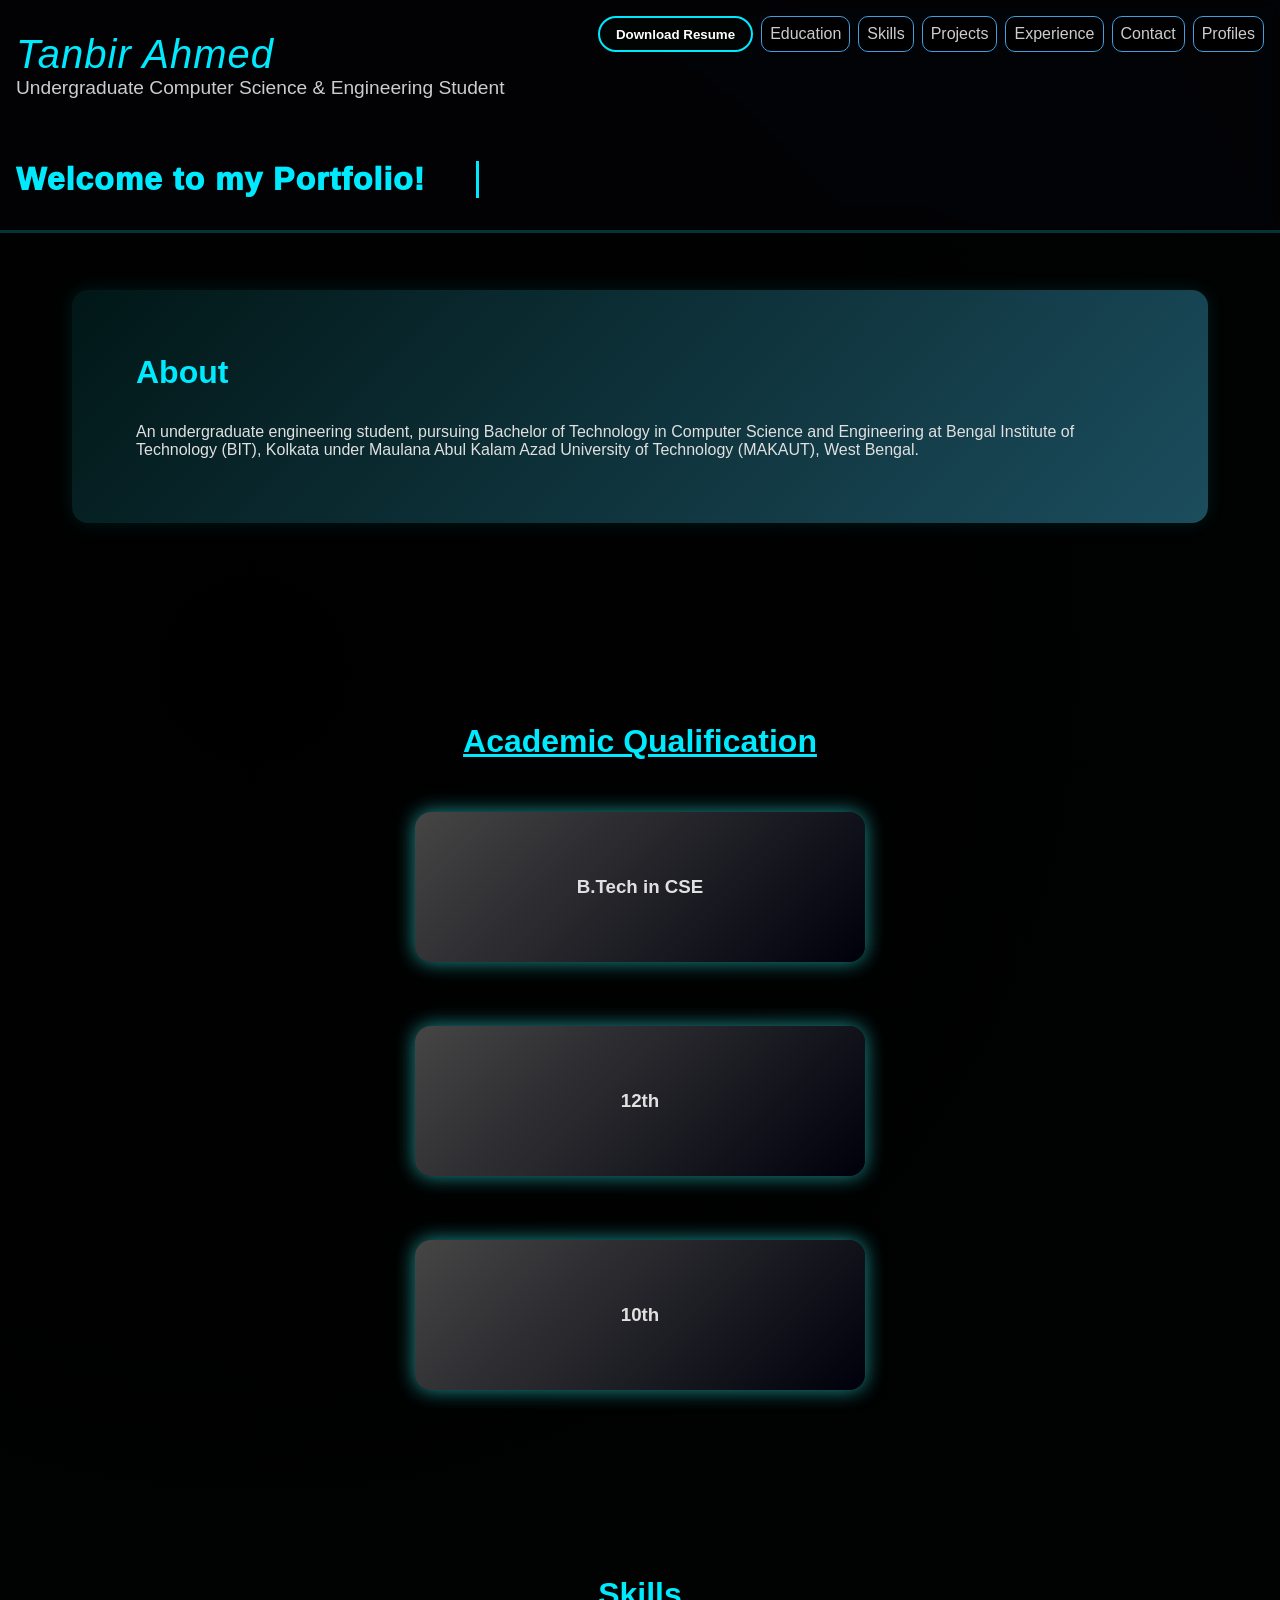
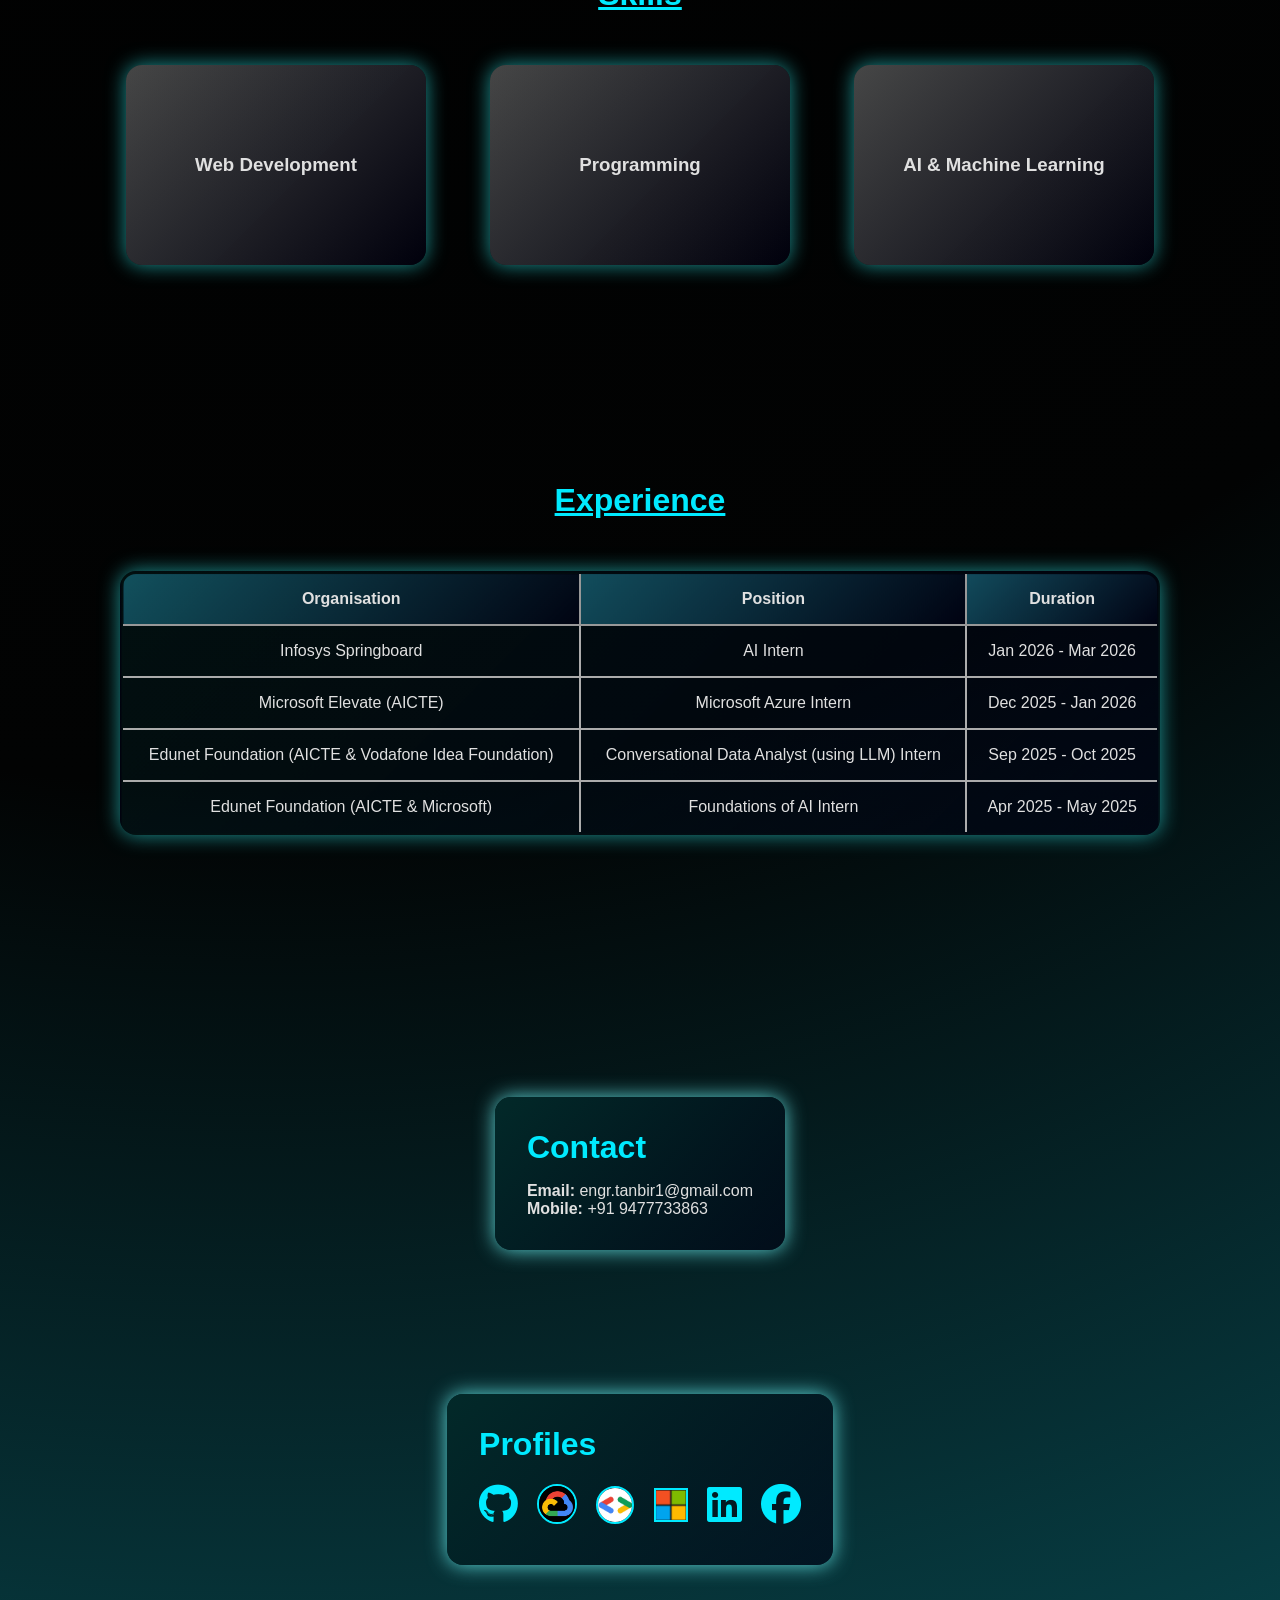
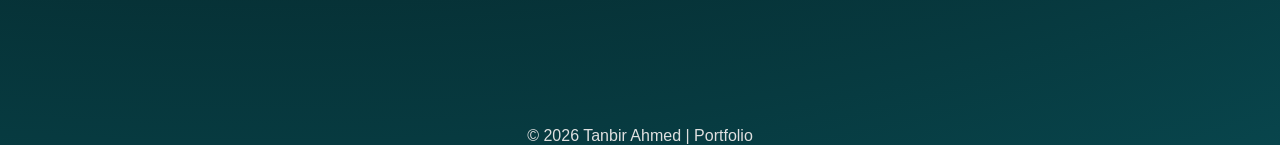
==== index.html @ 82c071a9 "Update index.html" ====
<!DOCTYPE html>
<html lang="en">
<head>
  <meta charset="UTF-8" />
  <meta name="viewport" content="width=device-width, initial-scale=1.0" />
  <title>Tanbir Ahmed | Portfolio</title>

  <!-- CSS & Libraries -->
  <link rel="stylesheet" href="style.css" />
  <link href="https://cdn.jsdelivr.net/npm/aos@2.3.4/dist/aos.css" rel="stylesheet" />
  <link rel="stylesheet" href="https://cdnjs.cloudflare.com/ajax/libs/font-awesome/6.4.0/css/all.min.css" />
</head>

<body>
  <!-- === Floating Background Effects === -->
  <!-- === HEADER === -->
  <header>
    <nav>
      <a href="Resume_Tanbir_Ahmed.pdf" class="download-btn">Download Resume</a>
      <a href="#Education" class="nav-btn">Education</a>
      <a href="#Skills" class="nav-btn">Skills</a>
      <a href="project-landing.html" class="nav-btn">Projects</a>
      <a href="#Experience" class="nav-btn">Experience</a>
      <a href="#contact" class="nav-btn">Contact</a>
      <a href="#profiles" class="nav-btn">Profiles</a>
    </nav>
    <h1>Tanbir Ahmed</h1>
    <p class="subtitle">Undergraduate Computer Science & Engineering Student</p>
    <h2 class="welcome">Welcome to my Portfolio!</h2>

  </header>

  <main>
    <!-- === ABOUT SECTION === -->
    <section id="about" data-aos="fade-up" data-aos-delay="300">
      <h2>About</h2>
      <p>
        An undergraduate engineering student, pursuing Bachelor of Technology in Computer Science and Engineering at Bengal Institute of Technology (BIT), Kolkata under Maulana Abul Kalam Azad University of Technology (MAKAUT), West Bengal.
      </p>
    </section>

    <!-- === EDUCATION === -->
    <section id="Education" data-aos="fade-up" data-aos-delay="400">
      <h2>Academic Qualification</h2>
      <div class="education-container">
        <div class="education-card" data-aos="fade-right">
          <div class="education-card-inner">
            <div class="education-card-front">
              <h3>B.Tech in CSE</h3>
            </div>
            <div class="education-card-back">
              <ul>
                <li><strong>Institute:</strong> Bengal Institute of Technology (BIT), Kolkata</li>
                <li><strong>University:</strong> Maulana Abul Kalam Azad University of Technology (MAKAUT), West Bengal</li>
                <li><strong>Passout Year:</strong> 2028</li>
                <li><strong>Grade:</strong> SGPA: 8</li>
              </ul>
            </div>
          </div>
        </div>
        <div class="education-card" data-aos="fade-left">
          <div class="education-card-inner">
            <div class="education-card-front">
              <h3>12th</h3>
            </div>
            <div class="education-card-back">
              <ul>
                <li><strong>Institute:</strong> Govt. Sponsored Multipurpose School (Boys') Taki House</li>
                <li><strong>Board:</strong> WBCHSE</li>
                <li><strong>Passout Year:</strong> 2024</li>
                <li><strong>Grade:</strong> A+ (80%)</li>
              </ul>
            </div>
          </div>
        </div>
        <div class="education-card" data-aos="fade-right">
          <div class="education-card-inner">
            <div class="education-card-front">
              <h3>10th</h3>
            </div>
            <div class="education-card-back">
              <ul>
                <li><strong>Institute:</strong> Govt. Sponsored Multipurpose School (Boys') Taki House</li>
                <li><strong>Board:</strong> WBBSE</li>
                <li><strong>Passout Year:</strong> 2022</li>
                <li><strong>Grade:</strong> AA (92.43%)</li>
              </ul>
            </div>
          </div>
        </div>
      </div>
    </section>

    <!-- === SKILLS === -->
    <section id="Skills" data-aos="fade-up" data-aos-delay="500">
      <h2>Skills</h2>
      <div class="skills-container"> 
        <div class="skill-card">
          <div class="skill-card-inner">
            <div class="skill-card-front">
              <h3>Web Development</h3>
            </div>
            <div class="skill-card-back">
              <h4>Front-End Development</h4>
              <ul>
                <li>HTML, CSS, JS</li>
                <li>Bootstrap, React</li>
                <h4>Back-End Development</h4>
                <li>Flask</li>
                <li>MySQL, SQL</li>
              </ul>
            </div>
          </div>
        </div>
        <div class="skill-card">
          <div class="skill-card-inner">
            <div class="skill-card-front">
              <h3>Programming</h3>
            </div>
            <div class="skill-card-back">
              <h4>Languages & Concepts</h4>
              <ul>
                <li>DSA with JAVA</li>
                <li>C, C++, JAVA, Python</li>
              </ul>
            </div>
          </div>
        </div>
        <div class="skill-card">
          <div class="skill-card-inner">
            <div class="skill-card-front">
              <h3>AI & Machine Learning</h3>
            </div>
            <div class="skill-card-back">
              <h4>Areas of Focus</h4>
              <ul>
                <li>Development and Applications<br> of AI & ML</li>
                <li>Python Libraries</li>
                <li>Internship Experience</li>
              </ul>
            </div>
          </div>
        </div>
        <!-- Add more cards as needed -->
      </div>
    </section>

    <!-- === EXPERIENCE === -->
    <section id="Experience" data-aos="fade-up" data-aos-delay="550">
      <h2>Experience</h2>
      <div class="table-container">
        <table>
          <thead>
            <tr>
              <th>Organisation</th>
              <th>Position</th>
              <th>Duration</th>
            </tr>
          </thead>
          <tbody>
            <tr>
              <td>Infosys Springboard</td>
              <td>AI Intern</td>
              <td>Jan 2026 - Mar 2026</td>
            </tr>
            <tr>
              <td>Microsoft Elevate (AICTE)</td>
              <td>Microsoft Azure Intern</td>
              <td>Dec 2025 - Jan 2026</td>
            </tr>
            <tr>
              <td>Edunet Foundation (AICTE & Vodafone Idea Foundation)</td>
              <td>Conversational Data Analyst (using LLM) Intern</td>
              <td>Sep 2025 - Oct 2025</td>
            </tr>
            <tr>
              <td>Edunet Foundation (AICTE & Microsoft)</td>
              <td>Foundations of AI Intern</td>
              <td>Apr 2025 - May 2025</td>
            </tr>
          </tbody>
        </table>
      </div>
    </section>

    <!-- === CONTACT & PROFILES CONTAINER === -->
    <div class="card-container">
      <!-- === CONTACT CARD === -->
      <section id="contact" class="card" data-aos="fade-right" data-aos-delay="600">
        <h2>Contact</h2>
        <ul>
          <li><strong>Email:</strong> engr.tanbir1@gmail.com</li>
          <li><strong>Mobile:</strong> +91 9477733863</li>
        </ul>
      </section>
      <!-- === PROFILES CARD === --> 
      <section id="profiles" class="card" data-aos="fade-left" data-aos-delay="600">
        <h2>Profiles</h2>
        <div class="dev-profiles">
          <a href="https://github.com/ta-gthb" title="GitHub"><i class="fab fa-github"></i></a>
          <a href="https://www.cloudskillsboost.google/public_profiles/f4fe5383-7d58-459b-b0e3-52adb204e485" title="Google Cloud Skills Boost"><img src="Gcloud img.jpg" alt="Google Cloud Skills Boost Logo" class="gcloud"></a>
          <a href="https://g.dev/tanbir-developer" title="Google Developer Profile"><img src="Google Developers Logo.jpg" alt="Google Developers Logo" class="gdev"></a>
          <a href="https://learn.microsoft.com/en-us/users/TanbirAhmed" title="Microsoft Learn"><img src="MS Learn logo.png" alt="Microsoft Learn Logo" class="mslearn"></a>
          <a href="https://www.linkedin.com/in/ta-lnkdin" title="LinkedIn"><i class="fab fa-linkedin"></i></a>
          <a href="https://www.facebook.com/profile.php?id=61556446851432" title="Facebook"><i class="fab fa-facebook"></i></a>
        </div>
      </section>
    </div>
    <!-- === NOTE === -->
    <section id="note">
      <p>
        <strong>Note:</strong> Skills and Projects sections will be updated from time to time...
      </p>
    </section>
  </main>

  <!-- === FOOTER === -->
  <footer>
    <p>© 2026 Tanbir Ahmed | Portfolio</p>
  </footer>

  <!-- === SCRIPTS === -->
  <script src="https://cdn.jsdelivr.net/npm/aos@2.3.4/dist/aos.js"></script>
  <script>
    AOS.init({
      duration: 800,
      once: false,
      easing: 'ease-in-out',
    });

    document.querySelectorAll('.skill-card, .education-card').forEach(card => {
      card.addEventListener('click', () => {
        card.querySelector('.skill-card-inner, .education-card-inner').classList.toggle('is-flipped');
      });
      card.addEventListener('keypress', (e) => {
        if (e.key === 'Enter' || e.key === ' ') {
          card.querySelector('.skill-card-inner, .education-card-inner').classList.toggle('is-flipped');
        }
      });
    });
  </script>

</body>
</html>
---- style.css ----
/* === GLOBAL SETTINGS === */
* {
  margin: 0;
  padding: 0;
  box-sizing: border-box;
  scroll-behavior: smooth;
}

body {
  font-family: 'Inter', sans-serif;
  background: radial-gradient(circle at 20% 20%, #000000, #020303 60%, #08454c 100%);
  color: #e0e0e0;
  overflow-x: hidden; /* Prevents all horizontal scrolling on the page */
}

main {
  max-width: 1200px;
  margin: 0 auto;
  padding: 0 2rem;
  overflow-y: hidden;
}

/* === HEADER === */
header {
  position: relative;
  top: 0;
  left: 0;
  width: 100%;
  min-height: 10vh;
  display: flex;
  flex-direction: column; 
  justify-content: center; /* vertically center content if needed */
  align-items: flex-start;
  padding: 2rem 1rem;
  backdrop-filter: blur(10px);
  background: rgba(5, 5, 10, 0.5); /* semi-transparent for effect */
  overflow-x: hidden;
  border-bottom: 3px solid rgba(0, 255, 255, 0.2);
}

#profiles {
  margin-top: 4rem;
}

/* === DEVELOPER ICONS TOP-RIGHT === */
.dev-profiles {
  display: flex;
  gap: 1.2rem;
  align-items: center;
  justify-content: center;
  flex-wrap: wrap; /* Allows icons to wrap on smaller screens */
}

.dev-profiles a {
  color: #00eaff;
  font-size: 2.5rem; /* Increased icon size */
  transition: all 0.3s ease;
}

.dev-profiles a:hover {
  transform: translateY(-3px) scale(1.1);
  text-shadow: 0 0 10px #00eaff;
}

#profiles .gdev {
  border-radius: 50%;
  width: 38px;
  height: 38px;
  object-fit: cover;
  border: 2px solid #00eaff;
  transition: all 0.3s ease;
  flex-wrap: wrap;
  margin-top: 0.4rem;
}

#profiles .gcloud {
  border-radius: 50%;
  width: 40px;
  height: 40px;
  object-fit: cover;
  border: 2px solid #00eaff;
  transition: all 0.3s ease;
  flex-wrap: wrap;
  margin-top: 0.3rem;
}

#profiles .mslearn {
  border-radius: 0%;
  width: 34px;
  height: 34px;
  object-fit: cover;
  border: 2px solid #00eaff;
  transition: all 0.3s ease;
  flex-wrap: wrap;
  margin-top: 0.5rem;
}

#profiles .gdev:hover {
  transform: translateY(-3px) scale(1.1);
  box-shadow: 0 0 10px #00eaff;
}

#profiles .gcloud:hover {
  transform: translateY(-3px) scale(1.1);
  box-shadow: 0 0 10px #00eaff;
}

#profiles .mslearn:hover {
  transform: translateY(-3px) scale(1.1);
  box-shadow: 0 0 10px #00eaff;
}

/* === NAME TYPING EFFECT === */
header h1 {
  font-size: 2.5rem;
  color: #00eaff;
  font-weight: 100;
  letter-spacing: 1px;
  font-style: italic;
}

@keyframes typing {
  0% { width: 0; }
  50% { width: 25ch; }
  100% { width: 0; }
}

@keyframes blink {
  0%, 100% { border-color: transparent; }
  50% { border-color: #00eaff; }
}

/* === HEADER SUBTITLE AND WELCOME === */
header .subtitle {
  font-size: 1.2rem;
  color: #ccc;
}

header .welcome {
  font-size: 2rem;
  color: #00eaff;
  margin-top: 5%;
  margin-bottom: 0%;
  font-weight: 1000;
  letter-spacing: 1px;
  white-space: nowrap;
  overflow: hidden;
  border-right: 0.1em solid #00eaff;
  width: 26ch; /* Match the character count of the sentence */
  max-width: 100%; /* Prevents overflow on any screen size */
  animation: typing 5s steps(100) infinite alternate, blink 0.15s step-end infinite;
}

header nav {
  position: absolute;
  top: 1rem;
  right: 1rem;
  gap: 0.5rem;
  padding: auto;
  display: flex;
  font-weight: 100;
  flex-wrap: wrap;
  justify-content: flex-end;
}

header .nav-btn {
  margin-left: 0%;
  display: inline-flex;
  justify-content: right;
  justify-items: right;
  color: #ccc;
  text-decoration: none;
  border-radius: 10px;
  border-color: #439edb;
  border-style: solid;
  border-width: 1.8px;
  padding: 0.5rem 0.5rem;
  transition: color 0.3s ease;
  background-color: #000;
}
header .nav-btn:hover {
  background: rgb(110, 192, 243);
  box-shadow: 0 0 10px #98f5ff;
  color: #000;
  border-color: #00eaff;
  border-width: 2px;
}

.download-btn {
  position: relative;
  display: inline-flex;
  align-items: center;
  justify-content: center;
  padding: 0.4rem 1rem;
  text-decoration: solid;
  font-size: smaller;
  background: rgb(2, 3, 3);
  border: 2px solid #00eaff;
  border-radius: 20px;
  color: #ffffff;
  transition: 0.3s ease;
  font-weight: 600;
}

.download-btn:hover {
  background: rgba(103, 235, 228, 0.795);
  box-shadow: 0 0 10px #00eaff;
  color: #000;
}

/* === SECTIONS === */
section {
  padding: 6rem 3rem 3rem 3rem;
  position: relative;
  z-index: 1;
  opacity: 0;
  transform: translateY(30px);
  transition: all 0.8s ease-in-out;
}

section.visible {
  opacity: 1;
  transform: translateY(0);
}

section h2 {
  font-size: 2rem;
  margin-bottom: 1rem;
  color: #00eaff;
}

#about {
  padding: 4rem;
  margin-top: 5%;
  background: linear-gradient(135deg, rgba(4, 82, 82, 0.277), rgba(69, 193, 235, 0.397));
  border-radius: 16px;
  box-sizing: border-box; /* Ensure padding is included in the element's total width */
  overflow: hidden;
  box-shadow: 0 0 20px rgba(0, 255, 255, 0.1);
  transition: transform 0.5s ease, box-shadow 0.5s ease, background 0.5s ease;
}

#about h2{
  text-align: left;
  margin-bottom: 2rem;
}
 .card-container {
    display: flex;
    flex-direction: column; /* Stack cards vertically on mobile */
    align-items: center; /* This will center the cards horizontally */
    gap: 5rem;
    padding-top: 0; /* Remove extra top padding as it's a section now */
    margin-top: 10%;
  }

/* === CARDS, TABLES & LISTS === */
.card {
  background: linear-gradient(135deg, rgb(2, 41, 41), rgba(0,0,20,0.6));
  border-radius: 16px;
  box-shadow: 0 0 20px rgba(107, 243, 243, 0.868);
  transition: transform 0.5s ease, box-shadow 0.5s ease;
  padding: 2rem;
  flex: 1; /* Allows cards to grow */
  max-width: 500px; /* Prevents cards from getting too large */
}

.card:hover {
  transform: translateY(-8px);
  box-shadow: 0 0 25px rgba(0,255,255,0.3);
}

.card ul {
  list-style: none;
  padding-left: 0;
}

#Education h2 {
  text-align: center;
  margin-top: 10%;
  margin-bottom: 5%;
  text-decoration: underline;
}

#Skills h2 {
  text-align: center;
  margin-top: 4%;
  margin-bottom: 5%;
  text-decoration: underline;
}

#Experience h2 {
  text-align: center;
  margin-top: 4%;
  margin-bottom: 5%;
  text-decoration: underline;
}
/* === EDUCATION CARDS === */
.education-container {
  align-items: center;
  display: flex;
  flex-direction: column;
  justify-content: center;
  gap: 4rem;
  margin-top: 2rem;
}

.education-card {
  background-color: transparent;
  width: 100%;
  max-width: 450px; /* Constrain card width on larger screens */
  height: 150px;
  perspective: 1000px; /* For 3D effect */
  cursor: pointer;
  border-radius: 16px;
}

.education-card-inner {
  position: relative;
  width: 100%;
  height: 100%;
  text-align: center;
  transition: transform 0.8s;
  transform-style: preserve-3d;
  box-shadow: 0 0 20px rgba(46, 230, 230, 0.637);
  border-radius: 16px;
}

.education-card:hover .education-card-inner, .education-card:focus .education-card-inner {
  box-shadow: 0 0 25px rgb(99, 249, 249);
}

.education-card-inner.is-flipped {
  transform: rotateY(180deg);
}

.education-card-front {
  position: absolute;
  width: 100%;
  height: 100%;
  -webkit-backface-visibility: hidden; /* Safari */
  backface-visibility: hidden;
  border-radius: 16px;
  display: flex;
  flex-direction: column;
  justify-content: center;
  align-items: center;
  background: linear-gradient(135deg, rgba(184, 184, 184, 0.378), rgba(0,0,20,0.6));
  padding: 1rem;
}

.education-card-back {
  position: absolute;
  width: 100%;
  height: 100%;
  -webkit-backface-visibility: hidden; /* Safari */
  backface-visibility: hidden;
  border-radius: 16px;
  display: flex;
  flex-direction: column;
  justify-content: center;
  align-items: center;
  background: linear-gradient(135deg, rgba(0,255,255,0.05), rgba(0,0,20,0.6));
  padding: 2rem;
  text-align: justify;
  line-height: 1.4;
}

.education-card-back h4 {
  list-style: none;
  justify-content: flex-start;
  text-align: start;
  padding: 0.5rem 1rem;
}

.education-card-back {
  transform: rotateY(180deg);
}

.education-card-back ul {
  list-style: symbols();
  padding: 0;
}

.table-container table {
  width: 100%;
  border-style: solid;
  background: linear-gradient(135deg, rgba(0,255,255,0.05), rgba(0,0,20,0.6));
  border-radius: 16px;
  overflow: hidden;
  box-shadow: 0 0 20px rgba(46, 230, 230, 0.637);
  border-collapse: collapse;
  transition: transform 0.5s ease, box-shadow 0.5s ease, background 0.5s ease;
}

.table-container table:hover {
  transform: translateY(-8px);
  box-shadow: 0 0 25px rgb(99, 249, 249);
}

.table-container td {
  padding: 1rem;
  border-bottom: 2px solid #ababab;
  border-right: 2px solid #acacac;
  text-align: center;
}

.table-container th {
  padding: 1rem;
  border-bottom: 2px solid #b0b0b0;
  border-right: 2px solid #b0b0b0;
  background: linear-gradient(135deg, rgba(44, 187, 220, 0.378), rgba(0,0,20,0.6));
  border-color: #989898;
  border-collapse: collapse;
}

.table-container tr {
  border-color: #00eaff;
  border-collapse: collapse;
}

/* === SKILLS CARDS === */
.skills-container {
  display: flex;
  flex-wrap: wrap;
  justify-content: center;
  gap: 4rem;
  margin-top: 2rem;
  margin-bottom: 2rem;
}

.skill-card {
  background-color: transparent;
  width: 300px;
  height: 200px;
  perspective: 1000px; /* For 3D effect */
  cursor: pointer;
  border-radius: 16px;
}

.skill-card-inner {
  position: relative;
  width: 100%;
  height: 100%;
  text-align: center;
  transition: transform 0.8s;
  transform-style: preserve-3d;
  box-shadow: 0 0 20px rgba(46, 230, 230, 0.637);
  border-radius: 16px;
}

.skill-card:hover .skill-card-inner, .skill-card:focus .skill-card-inner {
  box-shadow: 0 0 25px rgb(99, 249, 249);
}

.skill-card-inner.is-flipped {
  transform: rotateY(180deg);
}

.skill-card-front {
  position: absolute;
  width: 100%;
  height: 100%;
  -webkit-backface-visibility: hidden; /* Safari */
  backface-visibility: hidden;
  border-radius: 16px;
  display: flex;
  flex-direction: column;
  justify-content: center;
  align-items: center;
  background: linear-gradient(135deg, rgba(184, 184, 184, 0.378), rgba(0,0,20,0.6));
  padding: 1rem;
}

.skill-card-back {
  position: absolute;
  width: 100%;
  height: 100%;
  -webkit-backface-visibility: hidden; /* Safari */
  backface-visibility: hidden;
  border-radius: 16px;
  display: flex;
  flex-direction: column;
  justify-content: center;
  align-items: center;
  background: linear-gradient(135deg, rgba(0,255,255,0.05), rgba(0,0,20,0.6));
  padding: 1rem;
  text-align: justify;
}

.skill-card-back h4 {
  list-style: none;
  justify-content: flex-start;
  text-align: start;
  padding: 0.5rem 1rem;
}

.skill-card-back {
  transform: rotateY(180deg);
}

.skill-card-back ul {
  list-style: symbols();
  padding: 0;
}

ul.experience-list li:hover {
  transform: translateY(-6px) rotateX(5deg);
  box-shadow: 0 0 15px rgba(39, 255, 255, 0.723);
  animation-play-state: running; /* Pause animation on hover */
  background-image: linear-gradient(135deg, rgba(105, 232, 232, 0.733), rgba(0,0,50,0.6)); /* Specific hover background */
}

@keyframes wavyGradient {
  0% { background-position: 0% 50%; }
  50% { background-position: 100% 50%; }
  100% { background-position: 0% 50%; }
  50% { background-color: 100% 50%; }
}

/* === FOOTER === */
footer {
  display: flex;
  justify-content: center;
  align-items: center; /* removed bottom profile icons */
}

/* === RESPONSIVE DESIGN === */

/* Tablets and smaller desktops */
@media (max-width: 1024px) {
  main {
    overflow-x: hidden;
    overflow-y: hidden;
  }
  header nav {
    position: relative;
    top: 0;
    right: 0;
    width: 100%;
    justify-content: center;
    margin-bottom: 1rem;
  }

  header {
    align-items: center;
    text-align: center;
  }

  .education-container, .skills-container {
    gap: 2rem;
  }

  .education-card {
    width: 90%;
  }
}

/* Mobile devices */
@media (max-width: 768px) {
  main {
    overflow-x: hidden;
    overflow-y: hidden;
  }
  header {
    width: 100%; /* Use 100% instead of 100vw to account for scrollbar */
    padding: 2rem 1rem; /* Apply consistent horizontal padding */
    display: flex;
    flex-wrap: wrap;
    margin-bottom: 10%;
  }

  header nav {
    gap: 0.3rem; /* Reduce the gap between nav buttons */
    justify-content: center;
    display: flex;
    flex-wrap: wrap;
  }

  header .nav-btn {
    padding: 0.3rem; /* Reduce padding inside the buttons */
    font-size: 0.8rem;
    display: flex;
    flex-wrap: wrap;
  }

  header h1 {
    font-size: 2rem;
    display: flex;
    flex-wrap: wrap;
    margin-top: 30px;
  }
@keyframes typing {
  0% { width: 0; }
  50% { width: 25ch; }
  100% { width: 0; }
}

@keyframes blink {
  0%, 100% { border-color: transparent; }
  50% { border-color: #00eaff; }
}
  header .welcome {
  font-size: 22px;
  color: #00eaff;
  margin-top: 15%;
  margin-bottom: 0%;
  font-weight: 1000;
  letter-spacing: 1px;
  white-space: nowrap;
  overflow: hidden;
  border-right: 0.1em solid #00eaff;
  width: 24ch; /* Match the character count of the sentence */
  max-width: 100%; /* Prevents overflow on any screen size */
  animation: typing 6s steps(100) infinite alternate, blink 0.15s step-end infinite;
}

  section {
    /* This is the key fix: Apply mobile-friendly padding to ALL sections */
    padding: 4rem 1rem 0rem;
  }

  .card-container {
    flex-direction: column; /* Stack cards vertically on mobile */
    align-items: center; /* Center the cards horizontally */
    gap: 5rem;
    max-width: 90%;
    width: 100%; /* Ensure container doesn't shrink */
    display: flex;
    flex-wrap: wrap;
  }

  #about {
    margin-left: 0; /* Remove horizontal margins on mobile */
    margin-right: 0;
    padding: 2rem 1rem; /* Adjust padding to match general section padding */
    display: flex;
    flex-wrap: wrap;
  }

  .card {
    width: 100%; /* Set width to 90% of the container */
    max-width: 100%; /* Optional: A max-width for larger mobile screens */
    display: flex;
    flex-wrap: wrap;
    justify-content: center;
    justify-items: center;
    margin-left: 15px;
  }

  .card h2 {
    text-align: center;
  }

  .education-card{
    width: 100%;
    max-width: 90%; /* Allow cards to shrink to fit the available width */
  }
 
  .skill-card {
    max-width: 100%; /* Allow cards to shrink to fit the available width */
    display: flex;
    flex-wrap: wrap;
  }

  .education-card-back {
    font-size: 0.8rem; /* Slightly smaller text for better fit */
    display: flex;
    flex-wrap: wrap;
  }

  .table-container {
    overflow: scroll;
    display: flex;
    flex-wrap: wrap;
    padding: 1rem 1rem;
  }

  .project-page {
  font-family: 'Poppins', sans-serif;
  background: radial-gradient(circle at 20% 20%, #000000, #020303 60%, #08454c 100%);
  color: #e0e0e0;
  min-height: 100vh;
  padding: 40px 20px;
  display: flex;
  justify-content: center;
  align-items: flex-start;
  margin-right: 1rem;
}

.project-container {
  display: flex;
  flex-wrap: wrap;
  justify-content: center;
  gap: 30px;
  max-width: 1200px;
  width: 100%;
}

.project-page .card {
  background: linear-gradient(135deg, rgb(2, 41, 41), rgba(0,0,20,0.6));
  border-radius: 16px;
  box-shadow: 0 0 20px rgba(107, 243, 243, 0.868);
  transition: transform 0.5s ease, box-shadow 0.5s ease;
  padding: 2rem;
  flex: 1 1 300px;
  max-width: 500px;
  text-align: center;
  min-width: 0;
  margin-top: 1rem;
  margin-bottom: 2rem;
}

.project-page .card:hover {
  transform: translateY(-8px);
  box-shadow: 0 0 25px rgba(0,255,255,0.3);
}

.project-page h1 {
  font-size: 1.8rem;
  margin-bottom: 10px;
  font-weight: 600;
  color: #00eaff;
}

.project-page p {
  font-size: 1rem;
  line-height: 1.5;
  margin-bottom: 25px;
}

.project-page .project-container .card .download-btn {
  display: inline-block;
  padding: 10px 20px;
  background: #ffffff;
  color: #2a5298;
  border-radius: 30px;
  font-weight: 600;
  text-decoration: none;
  transition: background 0.3s ease, color 0.3s ease;
}

.project-page .project-container .card .download-btn:hover {
  background: #2a5298;
  color: #fff;
}
}

#contact{
  margin-top: 100px;
}
/* === PROJECT LANDING PAGE === */
.project-page {
  font-family: 'Poppins', sans-serif;
  background: radial-gradient(circle at 20% 20%, #000000, #020303 60%, #08454c 100%);
  color: #e0e0e0;
  min-height: 100vh;
  padding: 40px 20px;
  display: flex;
  justify-content: center;
  align-items: flex-start;
}

.project-container {
  display: flex;
  flex-wrap: wrap;
  justify-content: center;
  gap: 30px;
  max-width: 1200px;
  width: 100%;
}

.project-page .card {
  background: linear-gradient(135deg, rgb(2, 41, 41), rgba(0,0,20,0.6));
  border-radius: 16px;
  box-shadow: 0 0 20px rgba(107, 243, 243, 0.868);
  transition: transform 0.5s ease, box-shadow 0.5s ease;
  padding: 2rem;
  flex: 1 1 300px;
  max-width: 500px;
  text-align: center;
  min-width: 0;
}

.project-page .card:hover {
  transform: translateY(-8px);
  box-shadow: 0 0 25px rgba(0,255,255,0.3);
}

.project-page h1 {
  font-size: 1.8rem;
  margin-bottom: 10px;
  font-weight: 600;
  color: #00eaff;
}

.project-page p {
  font-size: 1rem;
  line-height: 1.5;
  margin-bottom: 25px;
}

.project-page .project-container .card .download-btn {
  display: inline-block;
  padding: 10px 20px;
  background: #ffffff;
  color: #2a5298;
  border-radius: 30px;
  font-weight: 600;
  text-decoration: none;
  transition: background 0.3s ease, color 0.3s ease;
}

.project-page .project-container .card .download-btn:hover {
  background: #2a5298;
  color: #fff;
}
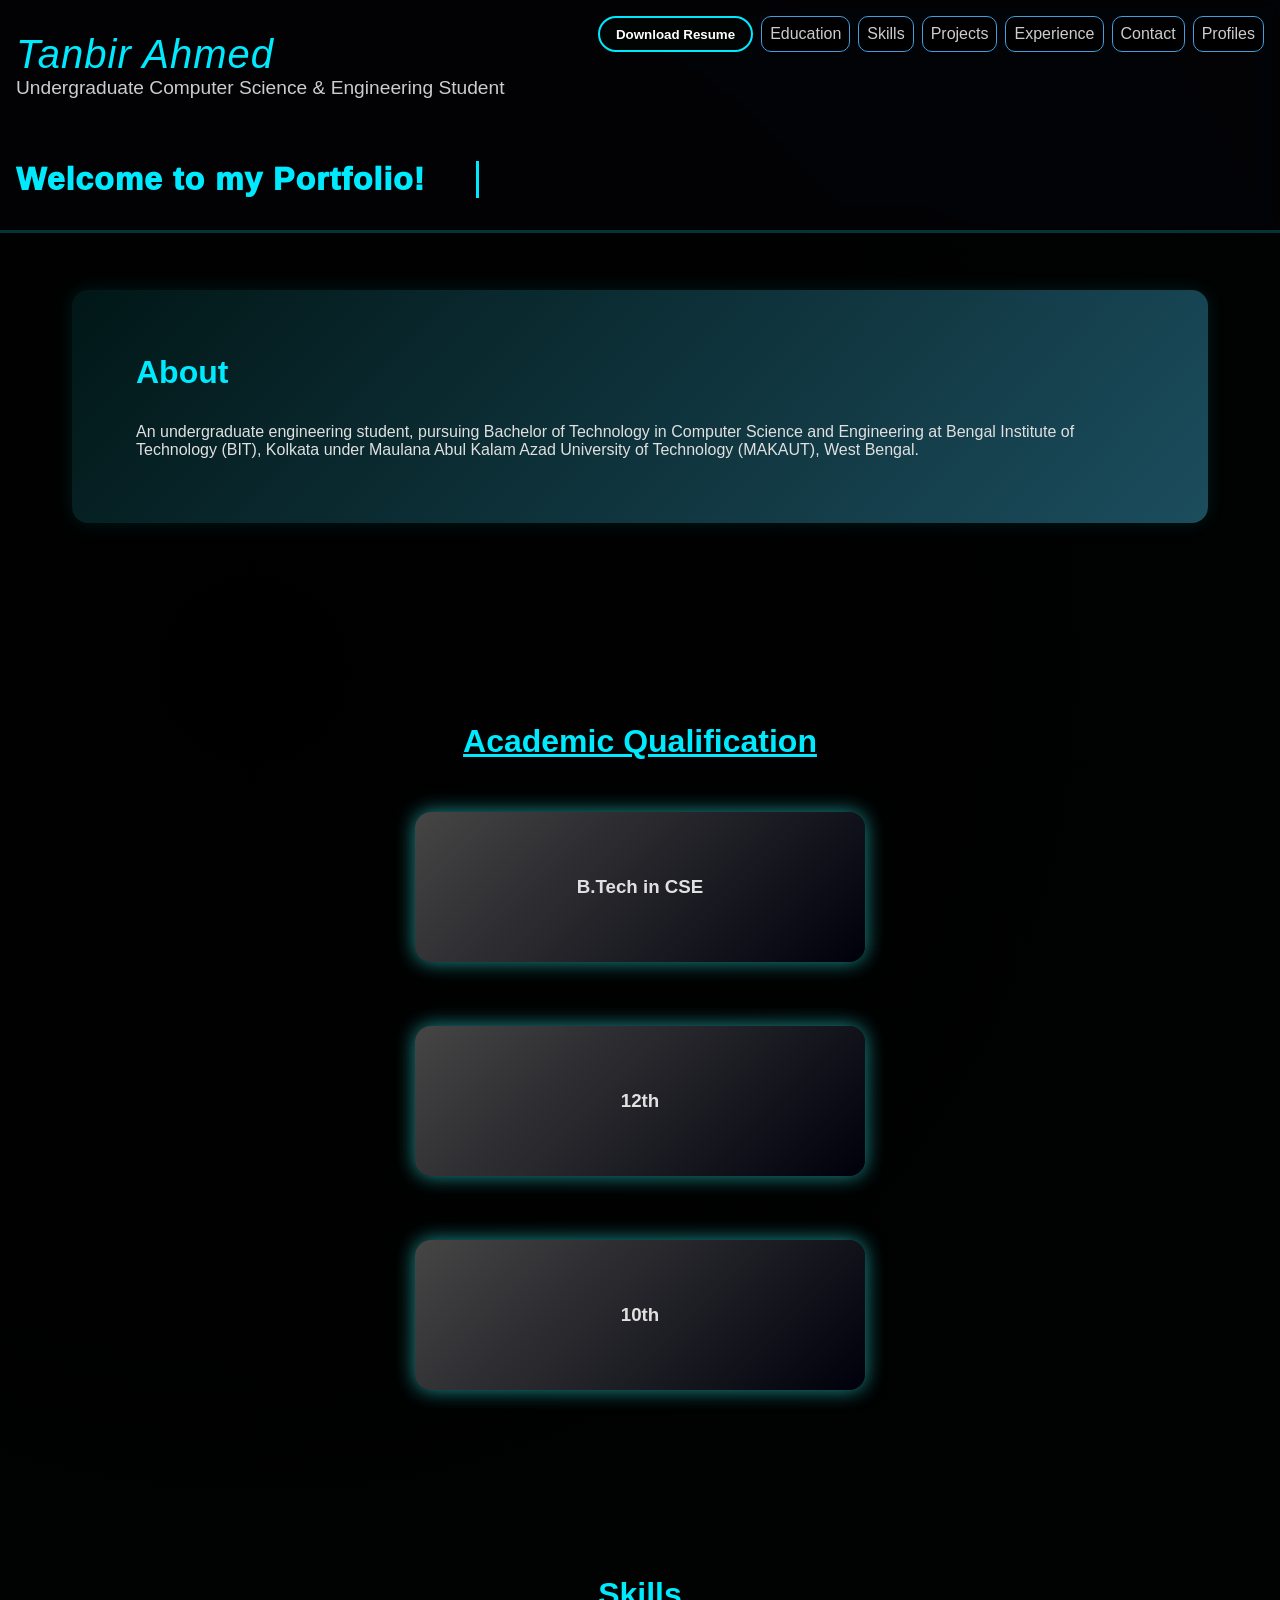
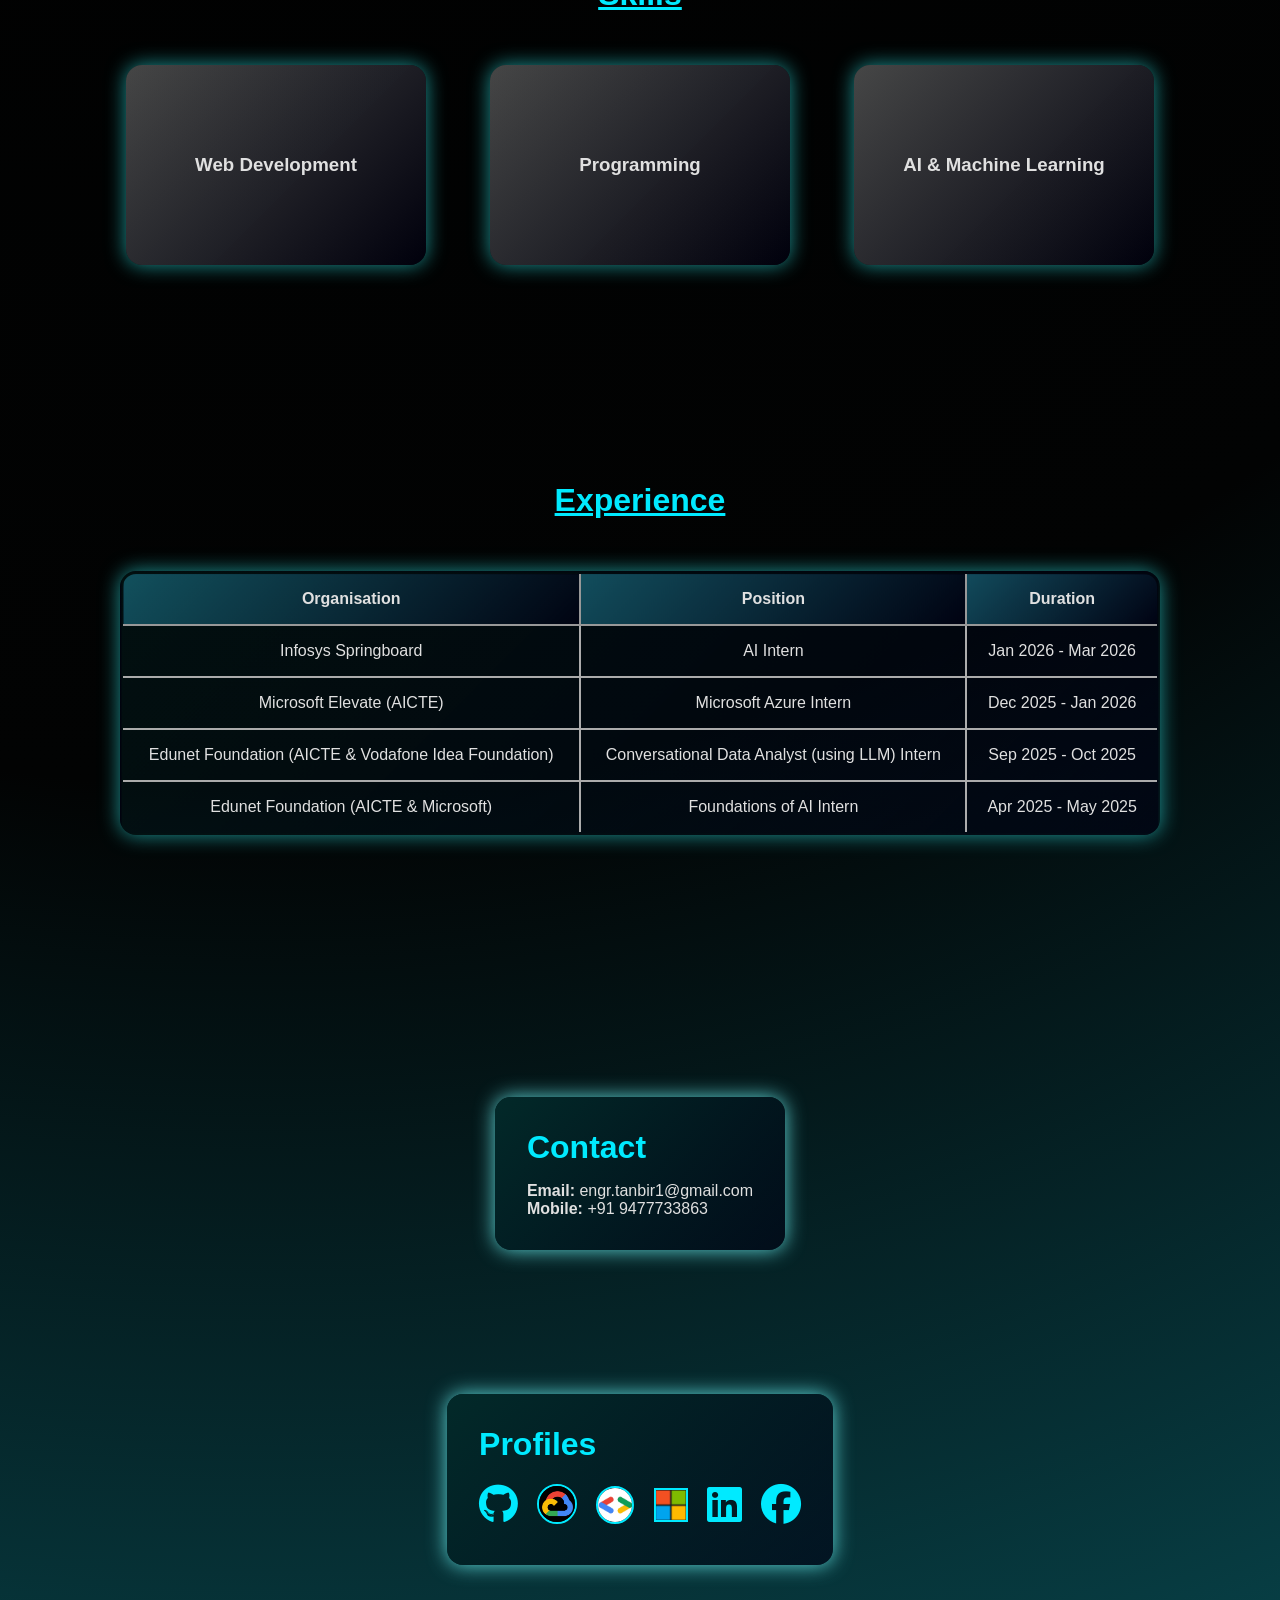
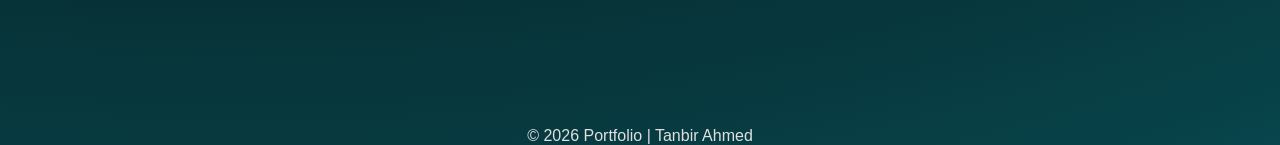
==== commit 078a071e: "Update index.html" ====
--- a/index.html
+++ b/index.html
@@ -216,7 +216,7 @@
 
   <!-- === FOOTER === -->
   <footer>
-    <p>© 2026 Tanbir Ahmed | Portfolio</p>
+    <p>© 2026 Portfolio | Tanbir Ahmed</p>
   </footer>
 
   <!-- === SCRIPTS === -->
@@ -245,3 +245,6 @@
 
 
 
+
+
+
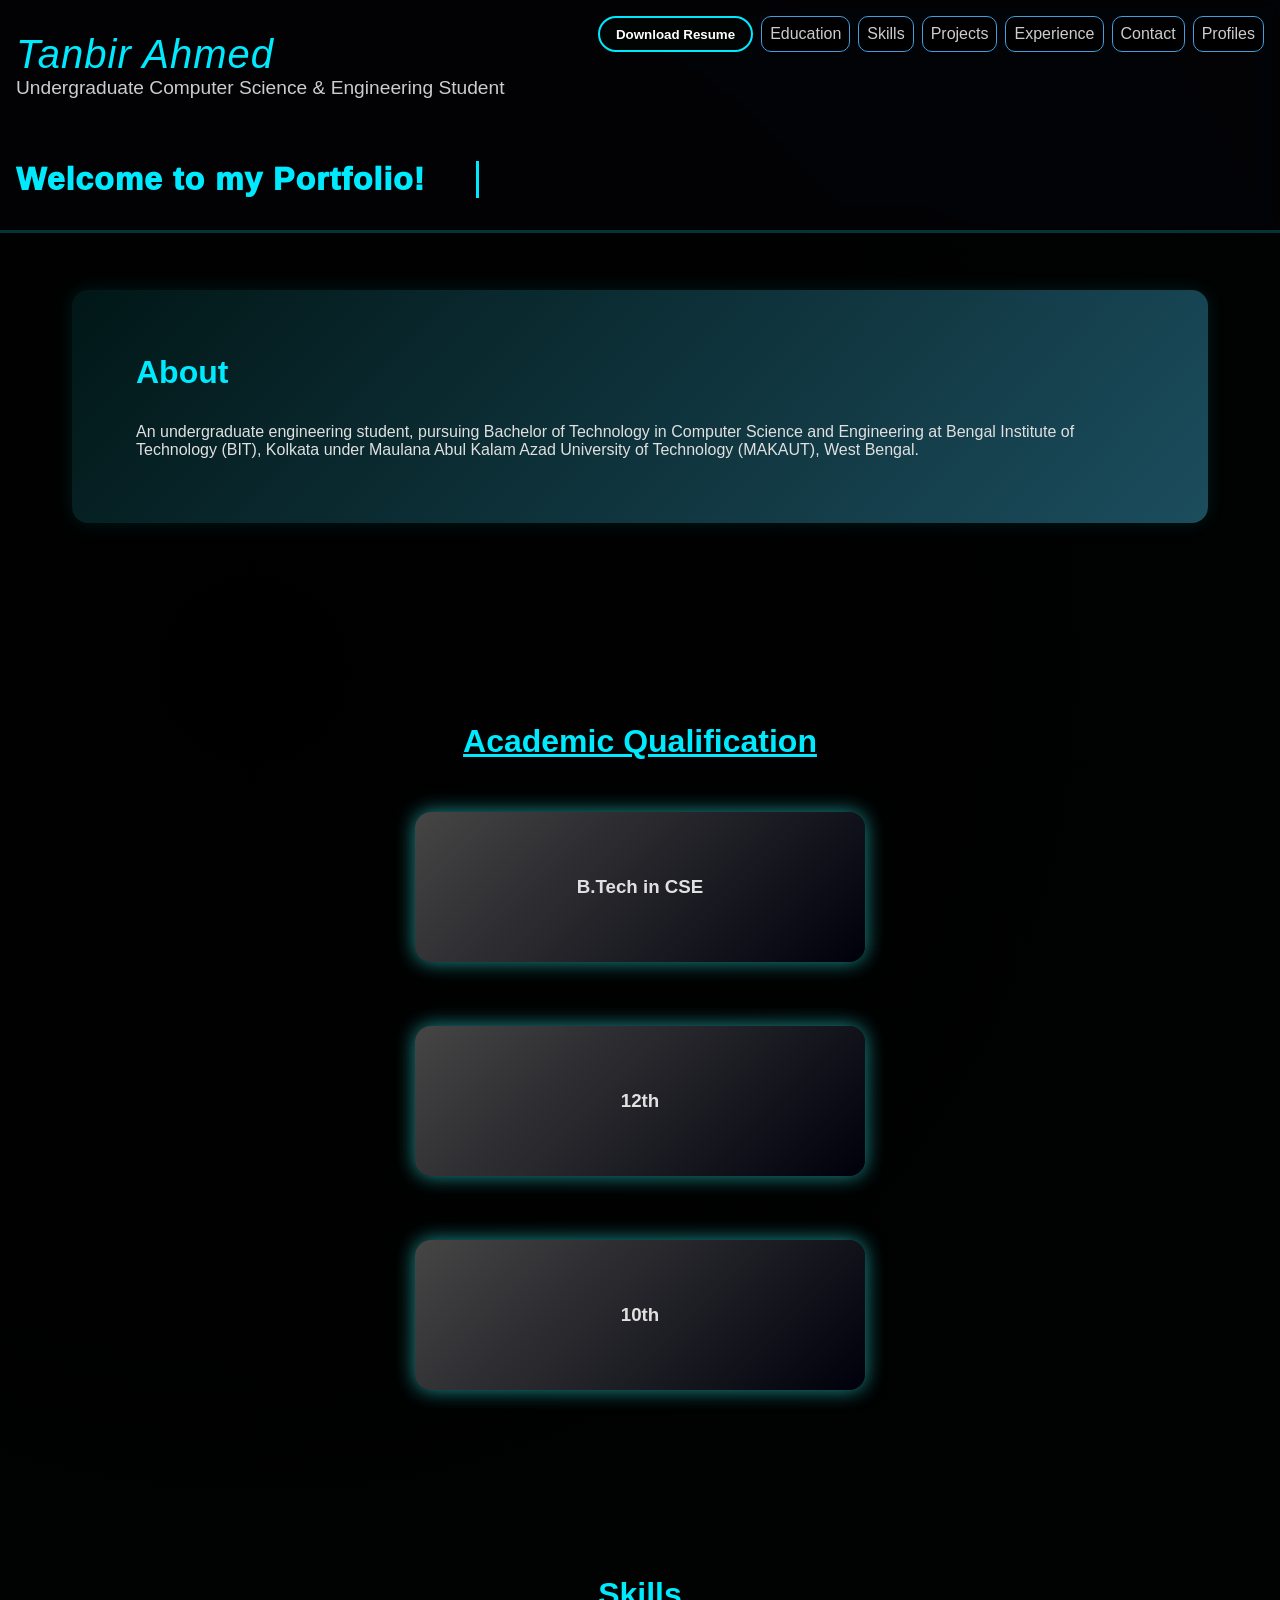
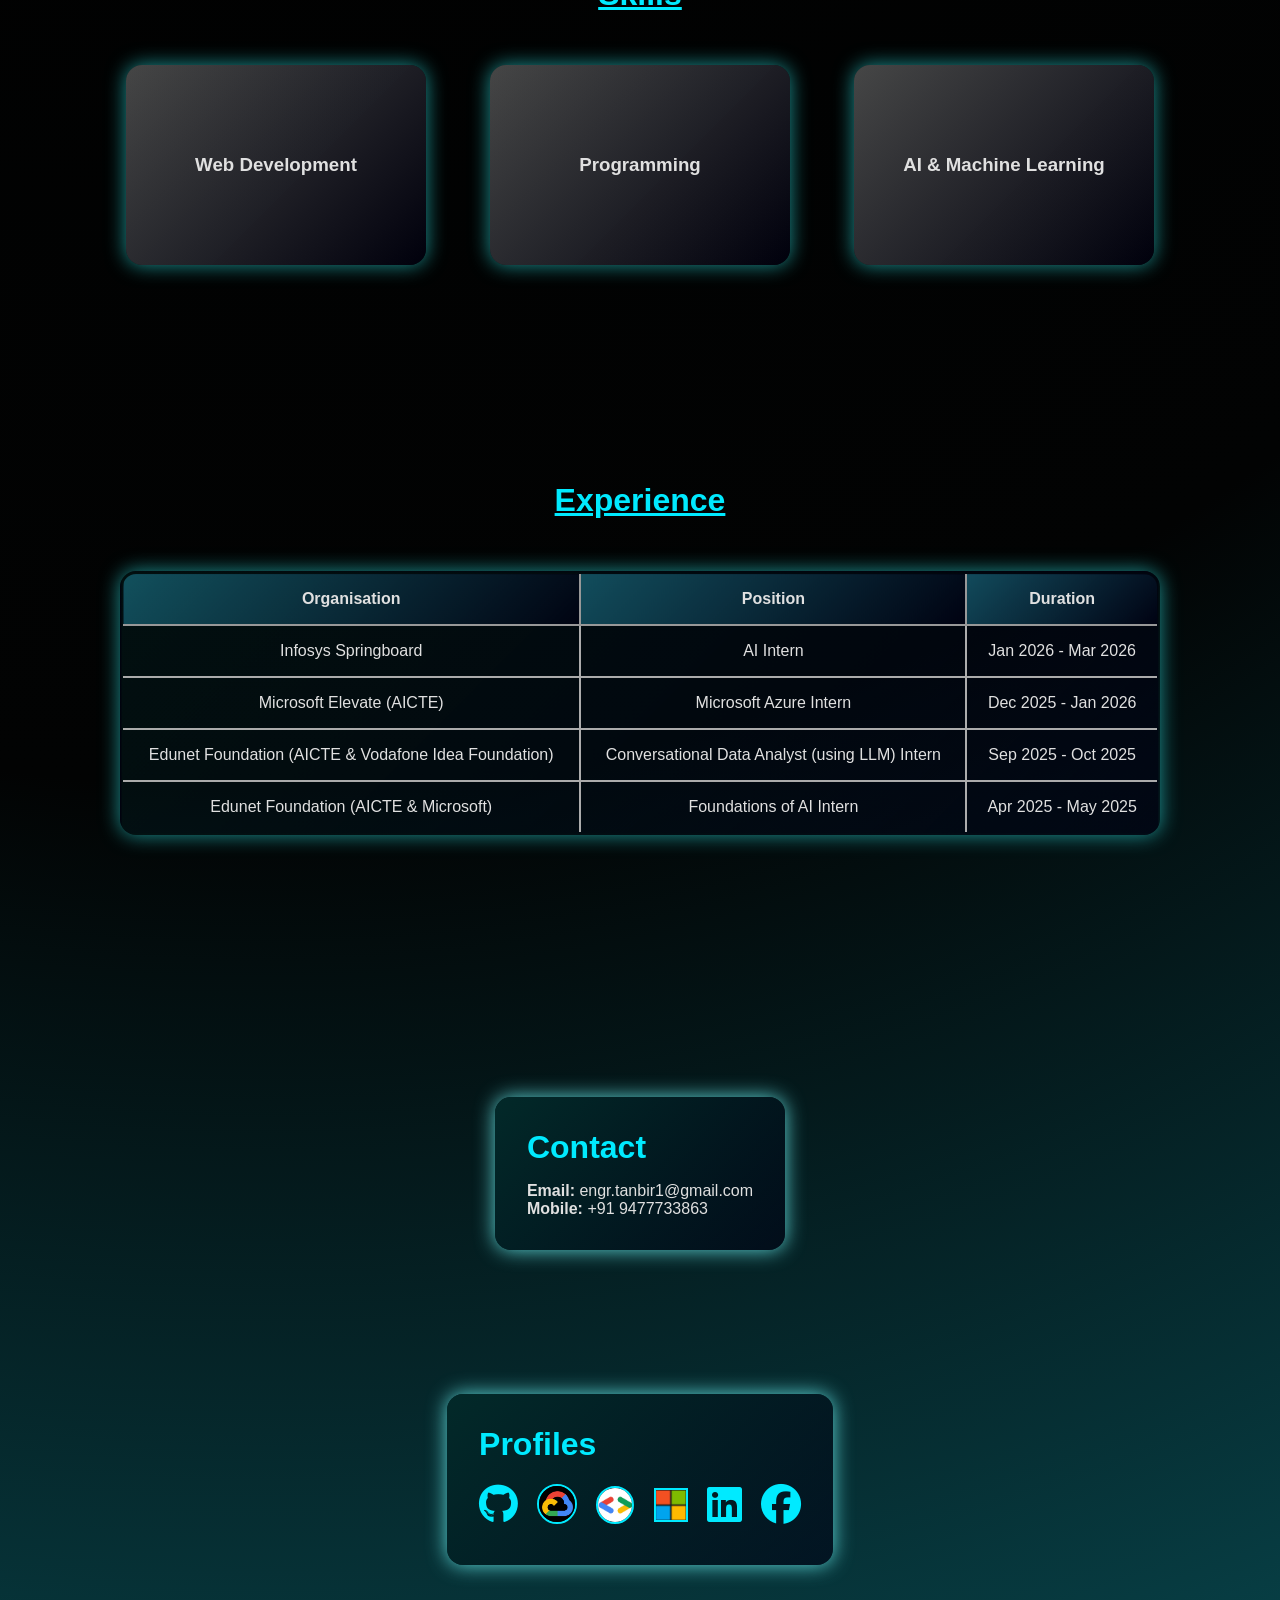
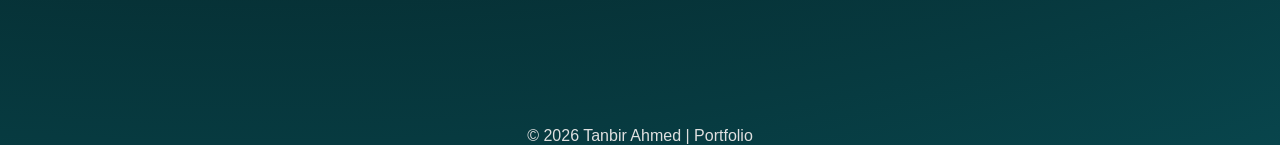
==== commit 34201b06: "Update index.html" ====
--- a/index.html
+++ b/index.html
@@ -216,7 +216,7 @@
 
   <!-- === FOOTER === -->
   <footer>
-    <p>© 2026 Portfolio | Tanbir Ahmed</p>
+    <p>© 2026 Tanbir Ahmed | Portfolio</p>
   </footer>
 
   <!-- === SCRIPTS === -->
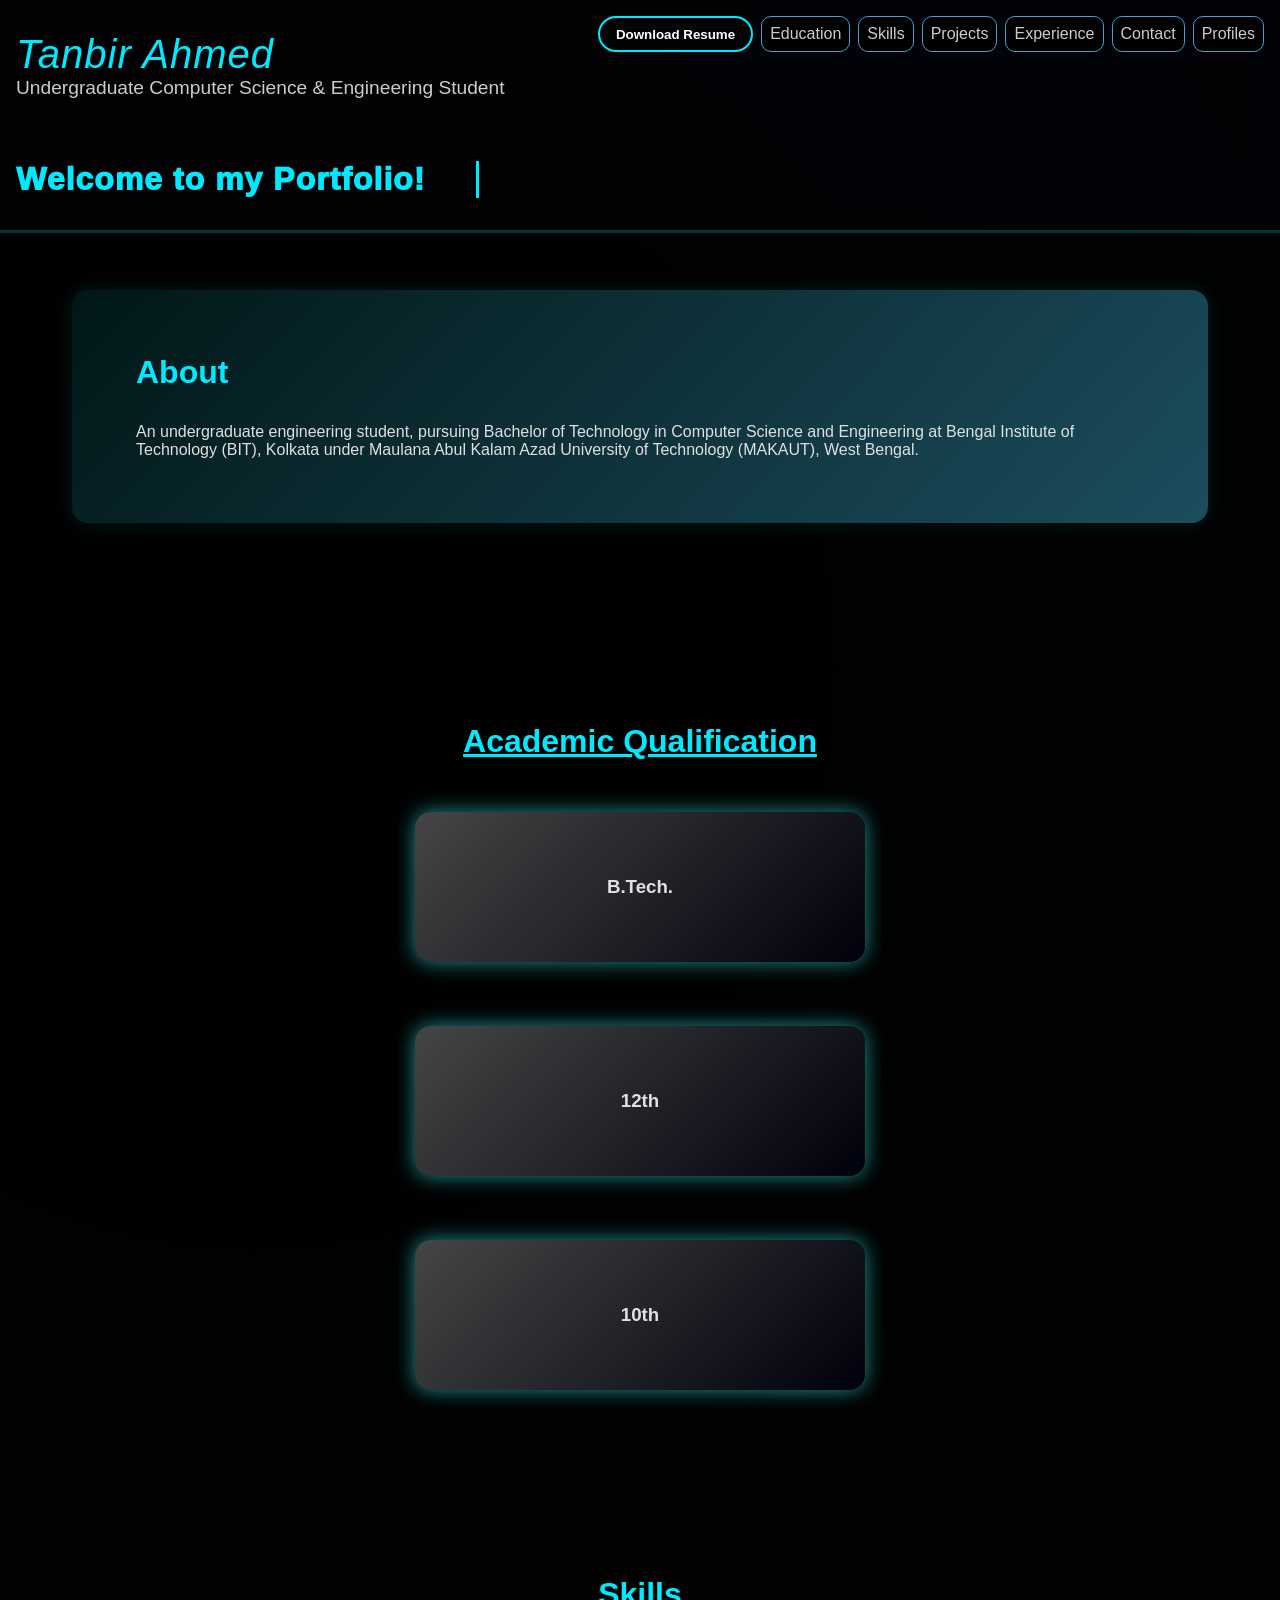
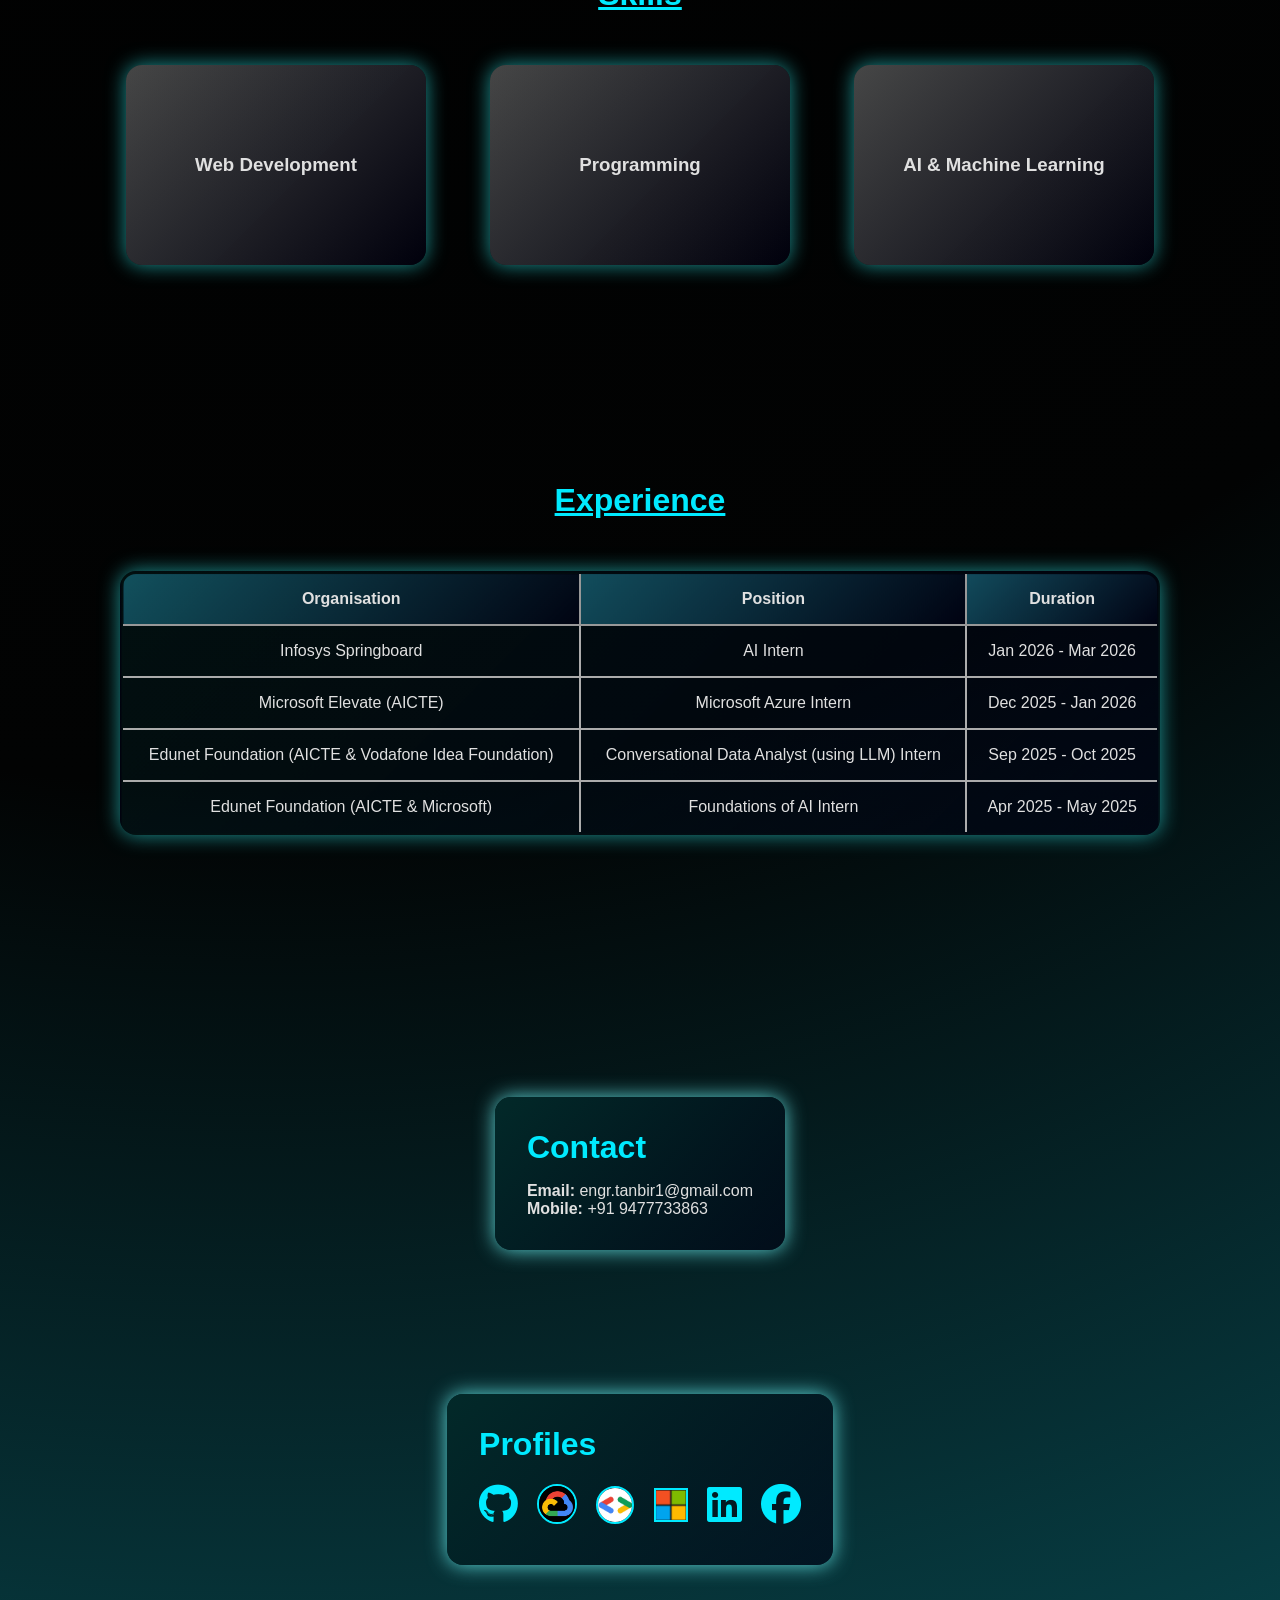
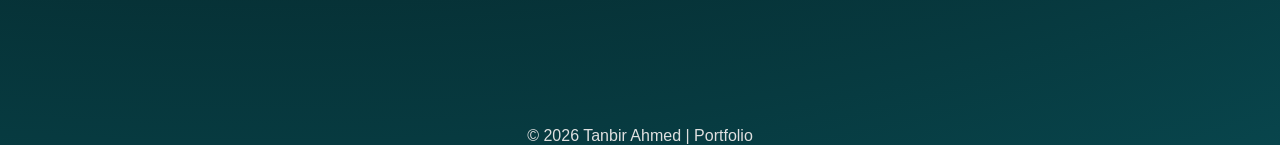
==== commit 5a9b1df1: "Refactor education and skills sections in index.html Updated educational qualifications and skills s" ====
--- a/index.html
+++ b/index.html
@@ -46,12 +46,13 @@
         <div class="education-card" data-aos="fade-right">
           <div class="education-card-inner">
             <div class="education-card-front">
-              <h3>B.Tech in CSE</h3>
+              <h3>B.Tech.</h3>
             </div>
             <div class="education-card-back">
               <ul>
                 <li><strong>Institute:</strong> Bengal Institute of Technology (BIT), Kolkata</li>
                 <li><strong>University:</strong> Maulana Abul Kalam Azad University of Technology (MAKAUT), West Bengal</li>
+                <li><strong>Discipline:</strong> Computer Science & Engineering (CSE)</li>
                 <li><strong>Passout Year:</strong> 2028</li>
                 <li><strong>Grade:</strong> SGPA: 8</li>
               </ul>
@@ -67,6 +68,7 @@
               <ul>
                 <li><strong>Institute:</strong> Govt. Sponsored Multipurpose School (Boys') Taki House</li>
                 <li><strong>Board:</strong> WBCHSE</li>
+                <li><strong>Discipline:</strong> Science</li>
                 <li><strong>Passout Year:</strong> 2024</li>
                 <li><strong>Grade:</strong> A+ (80%)</li>
               </ul>
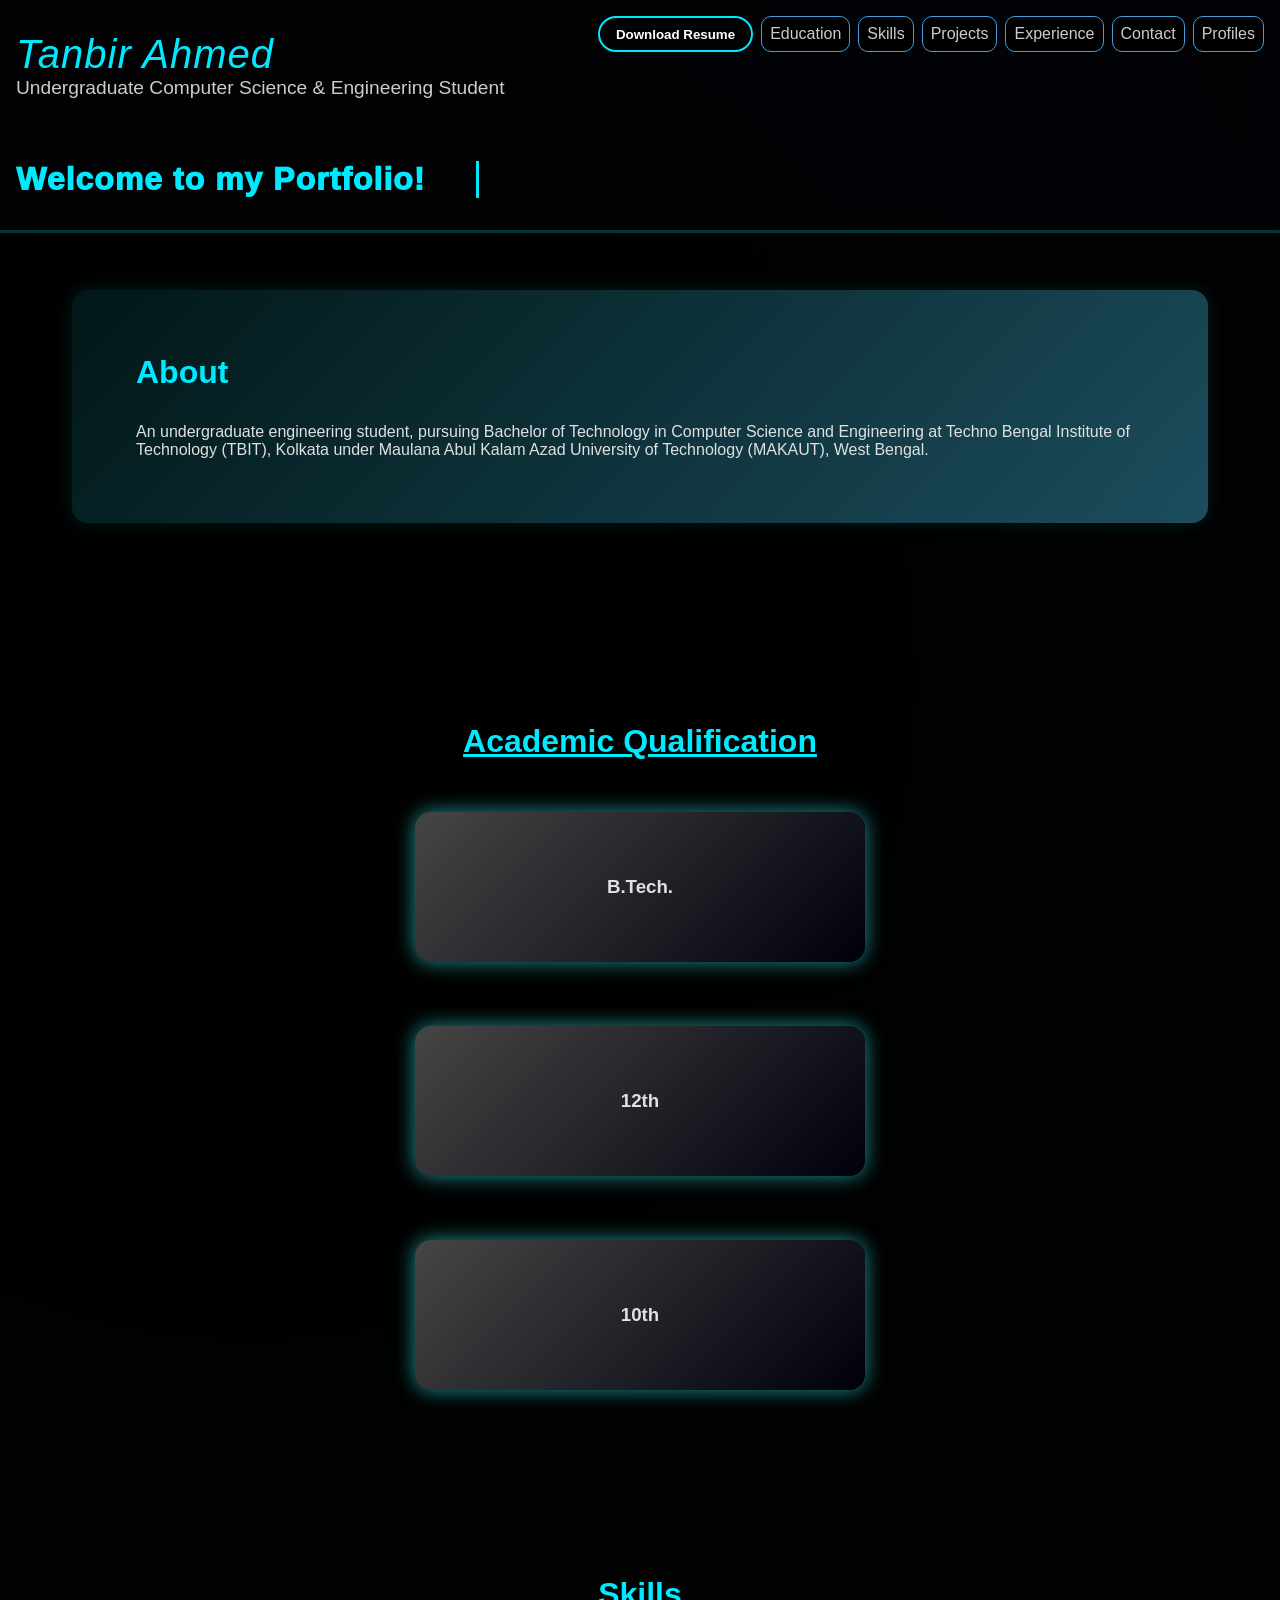
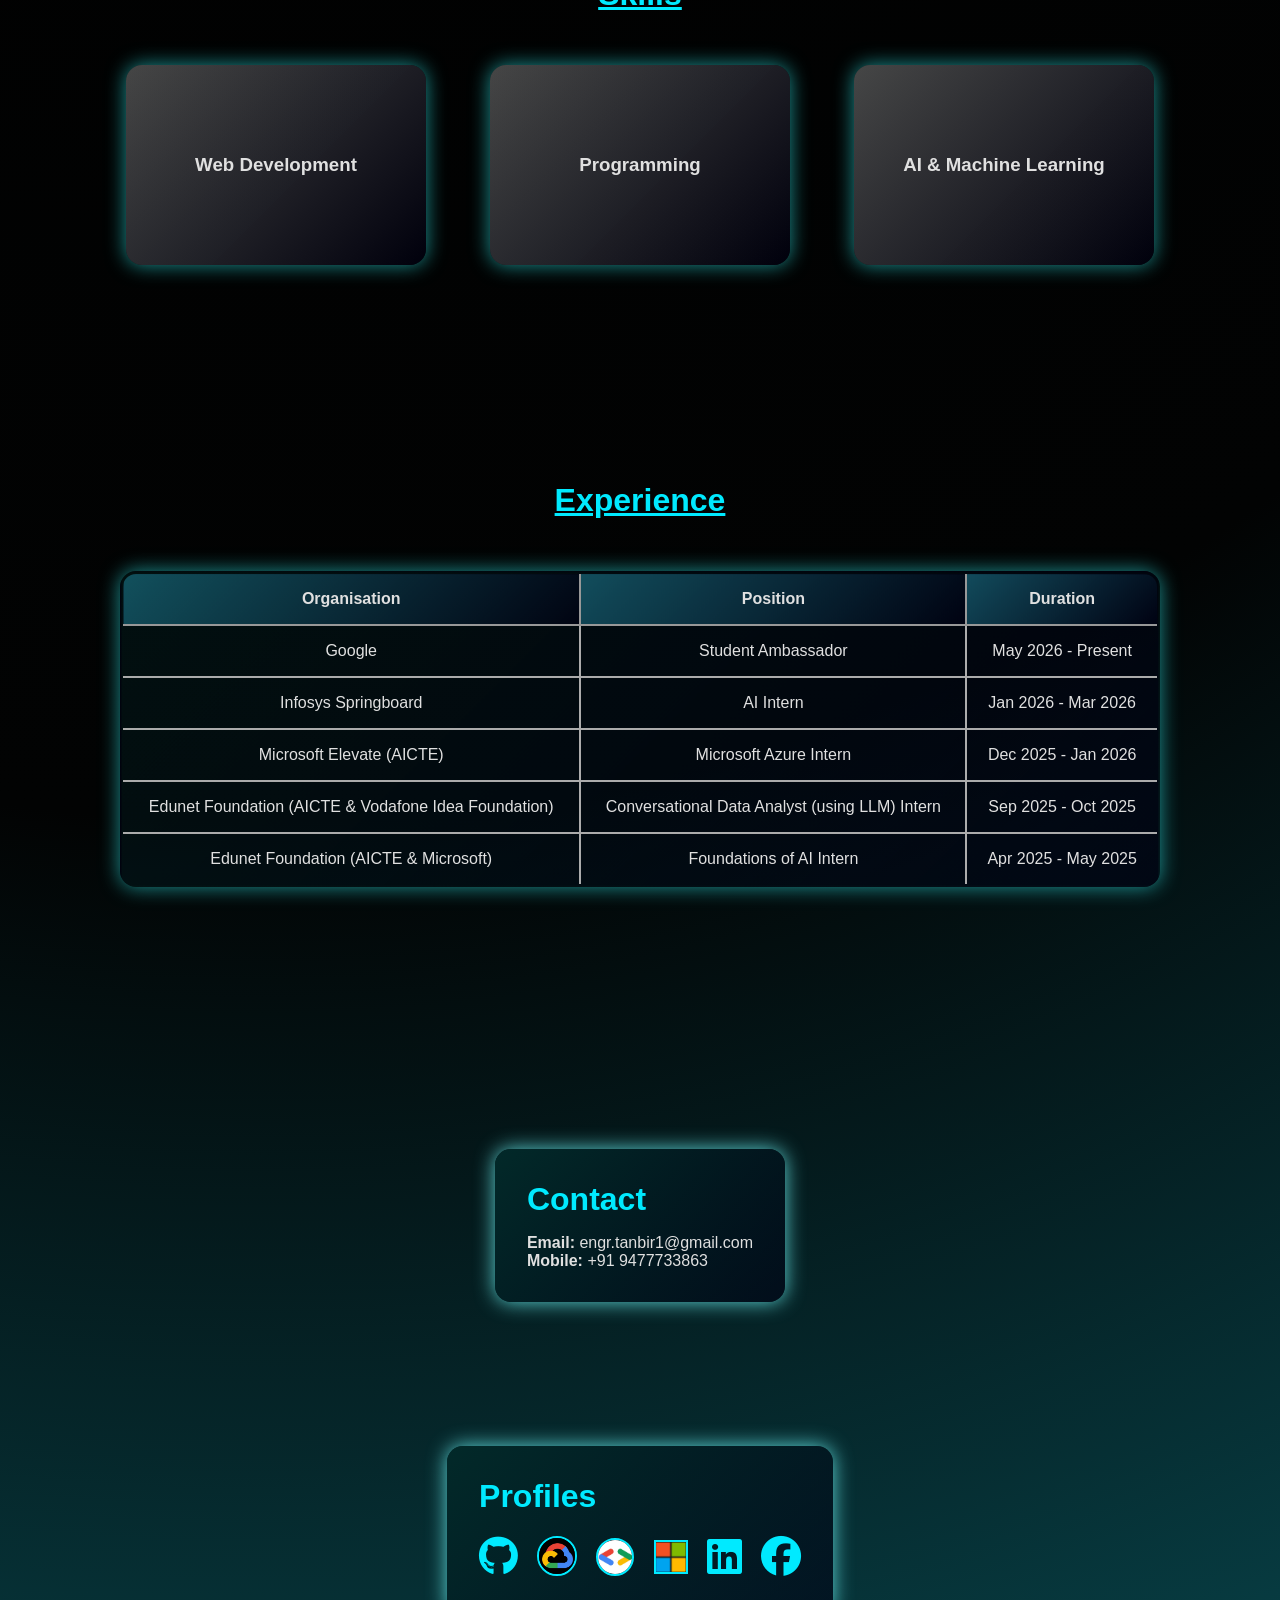
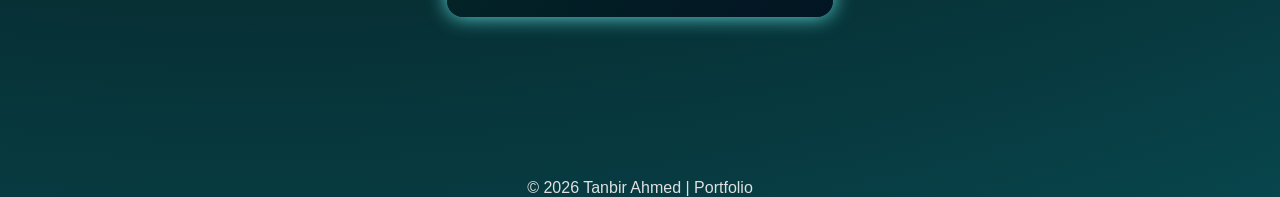
==== commit af0bf0d4: "Update index.html" ====
--- a/index.html
+++ b/index.html
@@ -35,7 +35,7 @@
     <section id="about" data-aos="fade-up" data-aos-delay="300">
       <h2>About</h2>
       <p>
-        An undergraduate engineering student, pursuing Bachelor of Technology in Computer Science and Engineering at Bengal Institute of Technology (BIT), Kolkata under Maulana Abul Kalam Azad University of Technology (MAKAUT), West Bengal.
+        An undergraduate engineering student, pursuing Bachelor of Technology in Computer Science and Engineering at Techno Bengal Institute of Technology (TBIT), Kolkata under Maulana Abul Kalam Azad University of Technology (MAKAUT), West Bengal.
       </p>
     </section>
 
@@ -50,11 +50,11 @@
             </div>
             <div class="education-card-back">
               <ul>
-                <li><strong>Institute:</strong> Bengal Institute of Technology (BIT), Kolkata</li>
+                <li><strong>Institute:</strong> Techno Bengal Institute of Technology (TBIT), Kolkata</li>
                 <li><strong>University:</strong> Maulana Abul Kalam Azad University of Technology (MAKAUT), West Bengal</li>
                 <li><strong>Discipline:</strong> Computer Science & Engineering (CSE)</li>
                 <li><strong>Passout Year:</strong> 2028</li>
-                <li><strong>Grade:</strong> SGPA: 8</li>
+                <li><strong>Grade:</strong> YGPA: 7.81</li>
               </ul>
             </div>
           </div>
@@ -160,6 +160,11 @@
             </tr>
           </thead>
           <tbody>
+            <tr>
+              <td>Google</td>
+              <td>Student Ambassador</td>
+              <td>May 2026 - Present</td>
+            </tr>
             <tr>
               <td>Infosys Springboard</td>
               <td>AI Intern</td>
